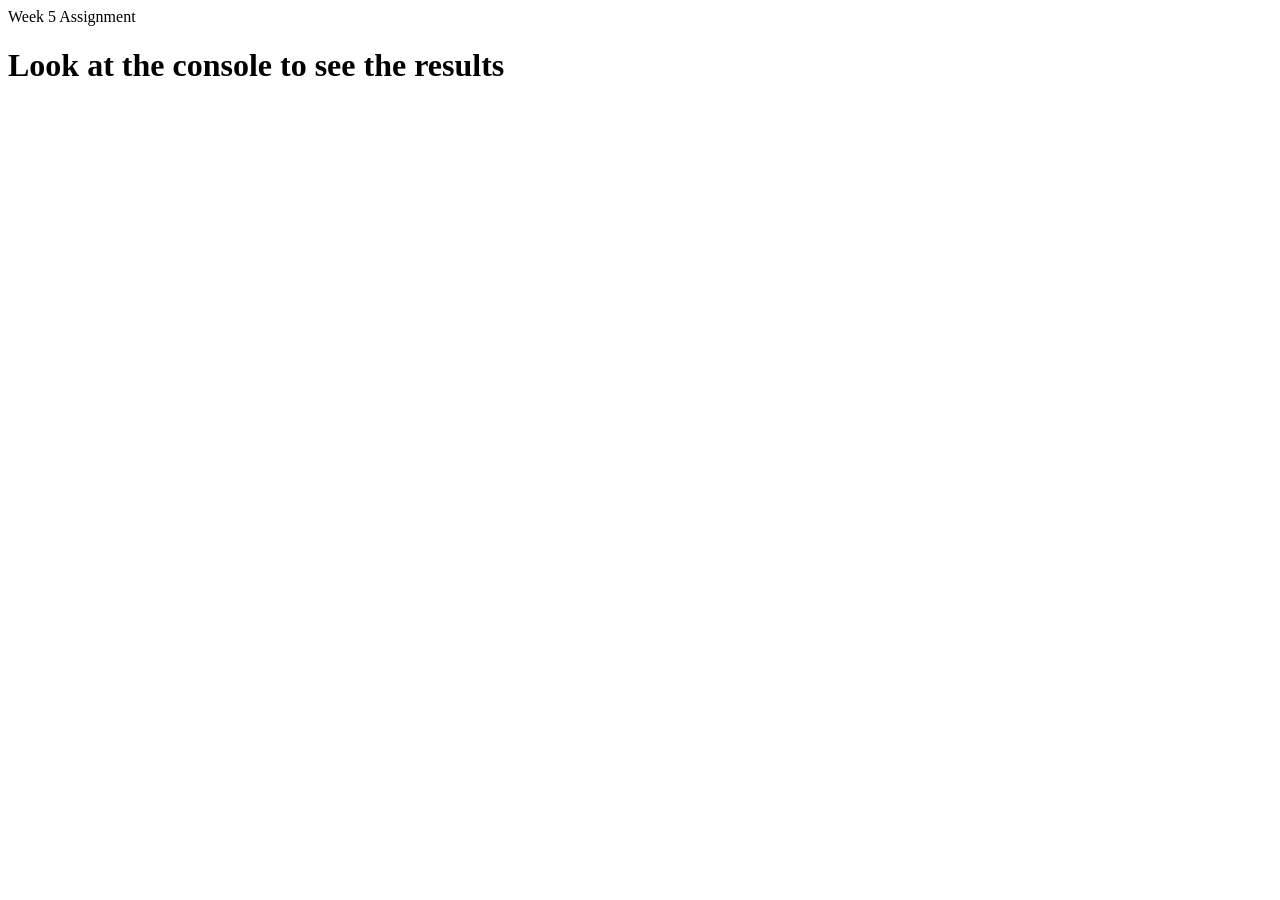
==== index.html @ 037724b5 "completed week5" ====
<!DOCTYPE html>
<html>
    <head>Week 5 Assignment</head>
    <body>
        <h1>Look at the console to see the results</h1>
        <script src="arrays.js"></script>
        <script src="callbacks.js"></script>
        <script src="objects.js"></script>

        <!-- Before starting, add the javascript files in this html fie -->
    </body>
</html>
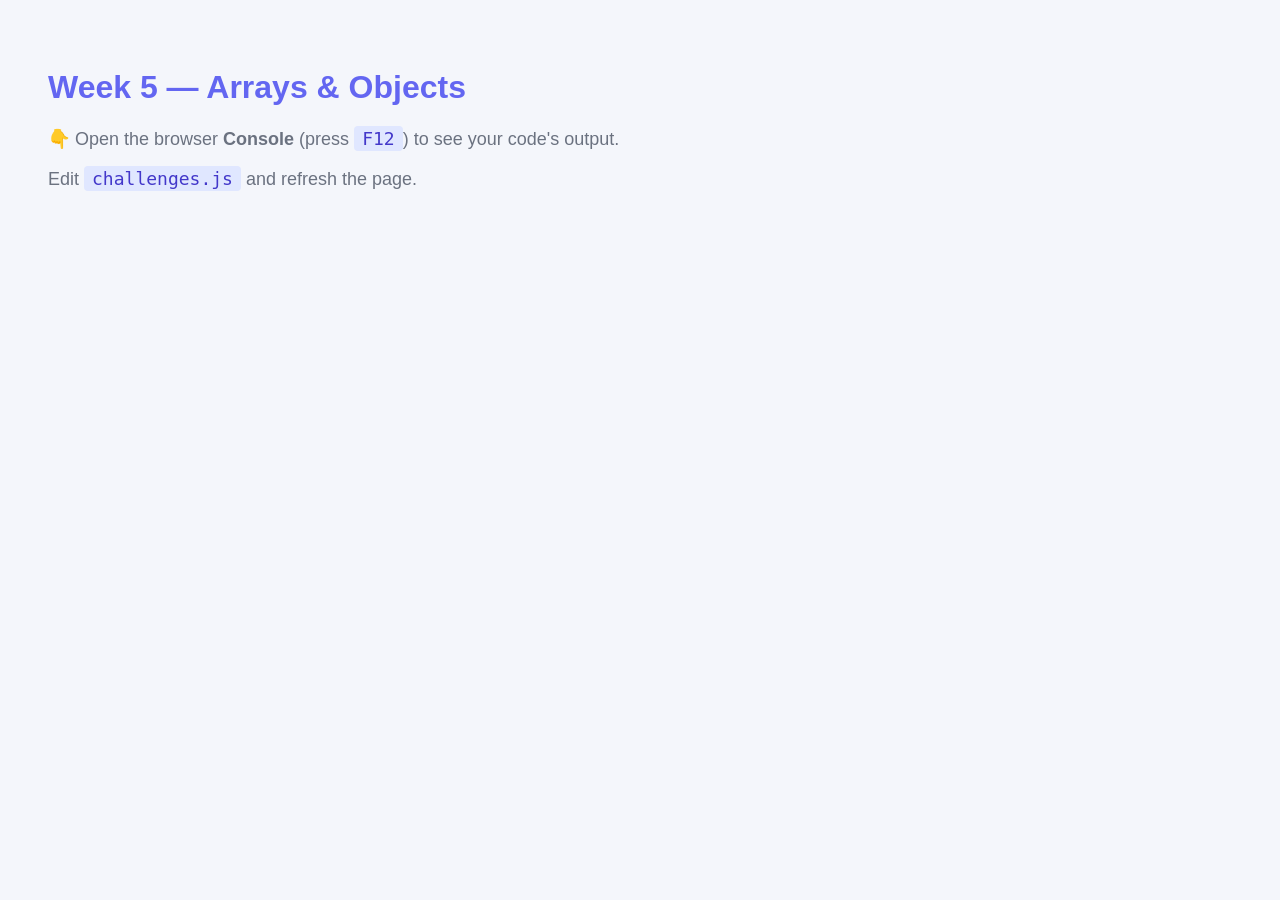
==== commit b032907f: "waxaan ka shaqeye assigment week5 arey and object" ====
--- a/index.html
+++ b/index.html
@@ -1,12 +1,30 @@
 <!DOCTYPE html>
-<html>
-    <head>Week 5 Assignment</head>
-    <body>
-        <h1>Look at the console to see the results</h1>
-        <script src="arrays.js"></script>
-        <script src="callbacks.js"></script>
-        <script src="objects.js"></script>
+<html lang="en">
+<head>
+  <meta charset="UTF-8" />
+  <title>Week 5 — Arrays &amp; Objects</title>
+  <style>
+    body {
+      font-family: -apple-system, BlinkMacSystemFont, "Segoe UI", Roboto, sans-serif;
+      padding: 40px;
+      color: #1f2937;
+      background: #f4f6fb;
+    }
+    h1 { color: #6366f1; }
+    p { color: #6b7280; font-size: 18px; }
+    code {
+      background: #e0e7ff;
+      padding: 2px 8px;
+      border-radius: 4px;
+      color: #4338ca;
+    }
+  </style>
+</head>
+<body>
+  <h1>Week 5 — Arrays &amp; Objects</h1>
+  <p>👇 Open the browser <strong>Console</strong> (press <code>F12</code>) to see your code's output.</p>
+  <p>Edit <code>challenges.js</code> and refresh the page.</p>
 
-        <!-- Before starting, add the javascript files in this html fie -->
-    </body>
-</html>+  <script src="challenges.js"></script>
+</body>
+</html>
